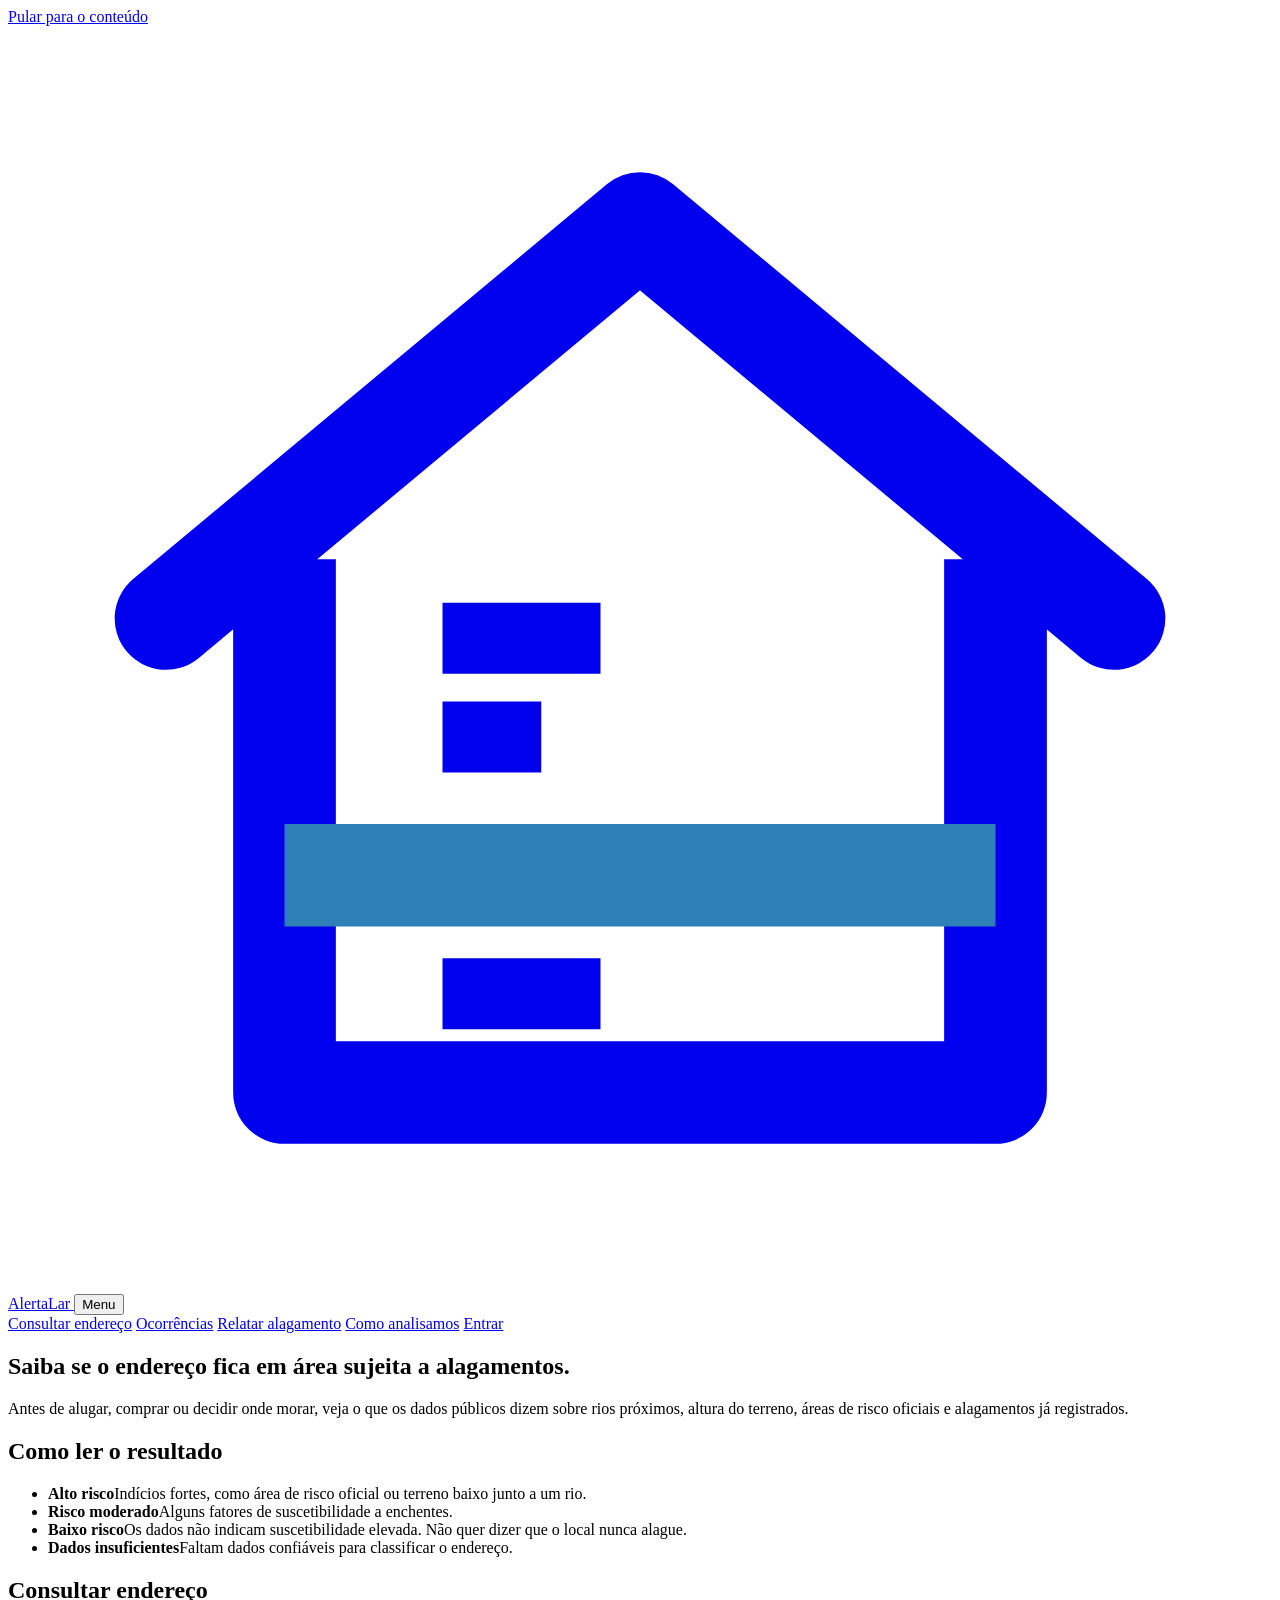
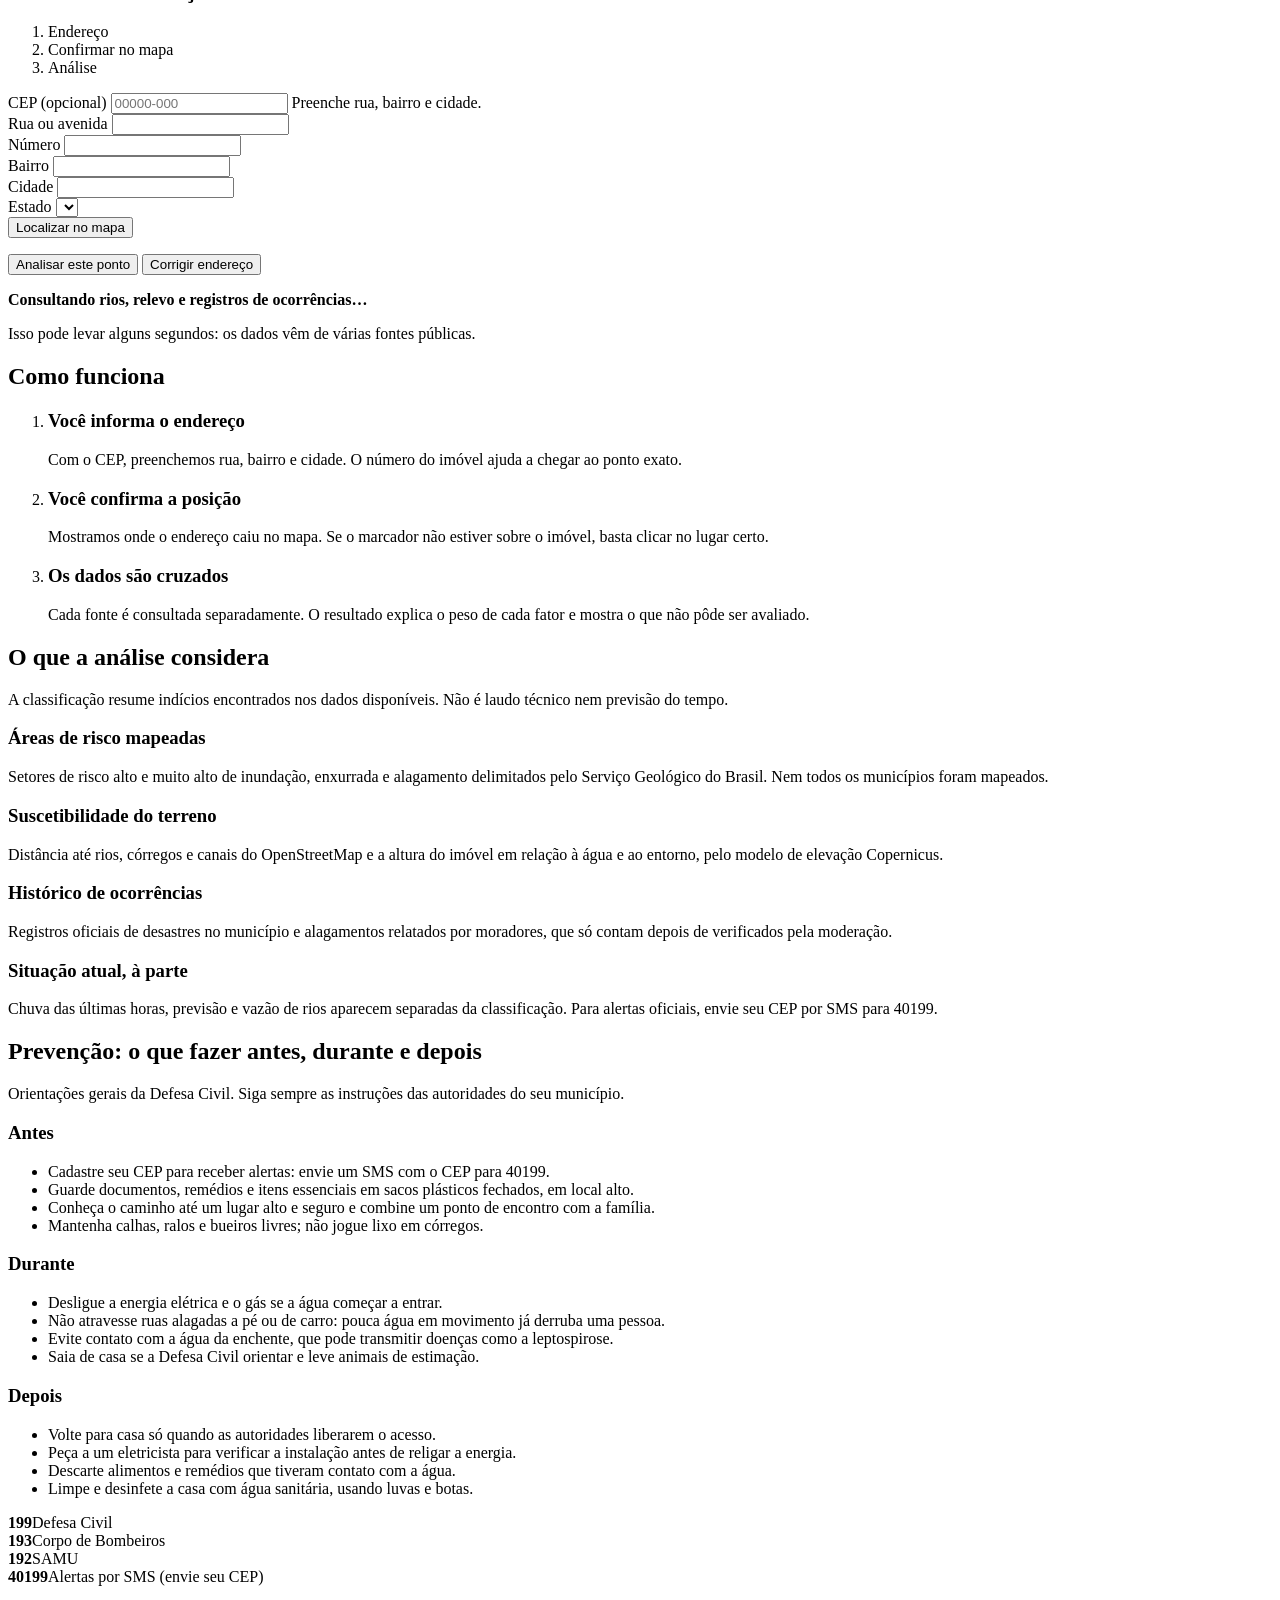
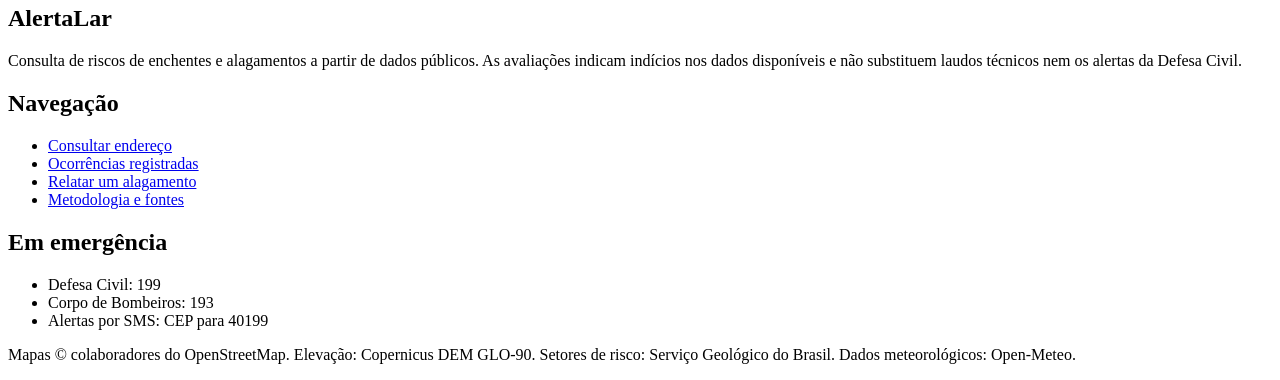
==== frontend/index.html @ e4f82b3f "Adiciona o projeto AlertaLar completo Back-end Java 21 / Spring Boot 4.1 (Web MVC, Data JPA, Validat" ====
<!doctype html>
<html lang="pt-BR">
<head>
  <meta charset="utf-8">
  <meta name="viewport" content="width=device-width, initial-scale=1">
  <title>AlertaLar: risco de enchentes e alagamentos por endereço</title>
  <meta name="description" content="Consulte se um endereço fica em área sujeita a enchentes e alagamentos, com base em rios próximos, relevo, áreas de risco oficiais e ocorrências registradas.">
  <link rel="icon" href="/assets/icone.svg" type="image/svg+xml">
  <link rel="stylesheet" href="/assets/vendor/leaflet/leaflet.css">
  <link rel="stylesheet" href="/css/estilo.css">
</head>
<body>
<a class="pular" href="#conteudo">Pular para o conteúdo</a>
<header class="topo">
  <div class="topo-interno">
    <a class="marca" href="/" aria-label="AlertaLar, página inicial">
      <svg viewBox="0 0 32 32" aria-hidden="true"><path d="M4 15 16 5l12 10" fill="none" stroke="currentColor" stroke-width="2.6" stroke-linejoin="round" stroke-linecap="round"/><path d="M7 13.5V27h18V13.5" fill="none" stroke="currentColor" stroke-width="2.6" stroke-linejoin="round"/><path d="M7 21.5h18" stroke="#2f7fb8" stroke-width="2.6"/><path d="M11 24.5h4M11 18h2.5M11 15.5h4" stroke="currentColor" stroke-width="1.8"/></svg>
      <span>AlertaLar</span>
    </a>
    <button class="menu-botao" type="button" aria-expanded="false" aria-controls="menu">Menu</button>
    <nav id="menu" class="menu" aria-label="Principal">
      <a href="/#consultar">Consultar endereço</a>
      <a href="/ocorrencias.html">Ocorrências</a>
      <a href="/relatar.html">Relatar alagamento</a>
      <a href="/metodologia.html">Como analisamos</a>
      <a href="/entrar.html" class="menu-conta" data-link-conta>Entrar</a>
    </nav>
  </div>
</header>

<main id="conteudo">
  <section class="abertura">
    <div class="conteiner abertura-grade">
      <div>
        <h1>Saiba se o endereço fica em área sujeita a alagamentos.</h1>
        <p class="introducao">Antes de alugar, comprar ou decidir onde morar, veja o que os dados públicos dizem sobre rios próximos, altura do terreno, áreas de risco oficiais e alagamentos já registrados.</p>

        <div class="abertura-legenda">
          <h2>Como ler o resultado</h2>
          <div class="legenda-regua">
            <div class="regua" data-nivel="MODERADO" aria-hidden="true">
              <div class="regua-agua"></div>
              <div class="regua-faixas"><span class="f-alto"></span><span class="f-elevado"></span><span class="f-moderado"></span><span class="f-baixo"></span></div>
            </div>
            <ul class="legenda-niveis">
              <li class="n-alto"><strong>Alto risco</strong><span>Indícios fortes, como área de risco oficial ou terreno baixo junto a um rio.</span></li>
              <li class="n-moderado"><strong>Risco moderado</strong><span>Alguns fatores de suscetibilidade a enchentes.</span></li>
              <li class="n-baixo"><strong>Baixo risco</strong><span>Os dados não indicam suscetibilidade elevada. Não quer dizer que o local nunca alague.</span></li>
              <li class="n-insuficiente"><strong>Dados insuficientes</strong><span>Faltam dados confiáveis para classificar o endereço.</span></li>
            </ul>
          </div>
        </div>
      </div>

      <section class="painel" id="consultar" aria-labelledby="titulo-consulta">
        <h2 id="titulo-consulta">Consultar endereço</h2>
        <ol class="passos-consulta" aria-label="Etapas da consulta">
          <li data-passo="1" class="atual">Endereço</li>
          <li data-passo="2">Confirmar no mapa</li>
          <li data-passo="3">Análise</li>
        </ol>

        <div class="etapa-consulta ativa" data-etapa="1">
          <form id="form-endereco" novalidate>
            <div class="campos">
              <div class="campo metade">
                <label for="cep">CEP <span class="dica">(opcional)</span></label>
                <input id="cep" name="cep" inputmode="numeric" autocomplete="postal-code" maxlength="9" placeholder="00000-000">
                <span class="dica" id="cep-status" aria-live="polite">Preenche rua, bairro e cidade.</span>
              </div>
              <div class="campo dois-tercos">
                <label for="rua">Rua ou avenida</label>
                <input id="rua" name="rua" required maxlength="200" autocomplete="address-line1">
              </div>
              <div class="campo terco">
                <label for="numero">Número</label>
                <input id="numero" name="numero" maxlength="20" inputmode="numeric">
              </div>
              <div class="campo">
                <label for="bairro">Bairro</label>
                <input id="bairro" name="bairro" maxlength="120">
              </div>
              <div class="campo dois-tercos">
                <label for="cidade">Cidade</label>
                <input id="cidade" name="cidade" required maxlength="120" autocomplete="address-level2">
              </div>
              <div class="campo terco">
                <label for="estado">Estado</label>
                <select id="estado" name="estado" required data-ufs></select>
              </div>
            </div>
            <div id="msg-endereco" aria-live="polite"></div>
            <div class="acoes">
              <button class="botao" type="submit" id="botao-localizar">Localizar no mapa</button>
            </div>
          </form>
        </div>

        <div class="etapa-consulta" data-etapa="2">
          <p><span class="precisao" id="precisao"></span></p>
          <p id="texto-confirmacao" class="texto-secundario"></p>
          <div id="mapa-confirmacao" class="mapa" role="application" aria-label="Mapa para confirmar a posição do imóvel. Clique para mover o marcador."></div>
          <p class="dica" id="coordenadas"></p>
          <div id="msg-confirmacao" aria-live="polite"></div>
          <div class="acoes">
            <button class="botao" type="button" id="botao-analisar">Analisar este ponto</button>
            <button class="botao botao-secundario" type="button" id="botao-voltar">Corrigir endereço</button>
          </div>
        </div>

        <div class="etapa-consulta" data-etapa="3" aria-live="polite">
          <div class="carregando">
            <div class="regua" aria-hidden="true"><div class="regua-agua"></div></div>
            <div>
              <p><strong id="texto-carregando">Consultando rios, relevo e registros de ocorrências…</strong></p>
              <p class="dica">Isso pode levar alguns segundos: os dados vêm de várias fontes públicas.</p>
            </div>
          </div>
        </div>
      </section>
    </div>
  </section>

  <section class="secao" id="como-funciona" aria-labelledby="t-como">
    <div class="conteiner">
      <h2 id="t-como">Como funciona</h2>
      <ol class="passos">
        <li>
          <h3>Você informa o endereço</h3>
          <p>Com o CEP, preenchemos rua, bairro e cidade. O número do imóvel ajuda a chegar ao ponto exato.</p>
        </li>
        <li>
          <h3>Você confirma a posição</h3>
          <p>Mostramos onde o endereço caiu no mapa. Se o marcador não estiver sobre o imóvel, basta clicar no lugar certo.</p>
        </li>
        <li>
          <h3>Os dados são cruzados</h3>
          <p>Cada fonte é consultada separadamente. O resultado explica o peso de cada fator e mostra o que não pôde ser avaliado.</p>
        </li>
      </ol>
    </div>
  </section>

  <section class="secao secao-branca" aria-labelledby="t-dimensoes">
    <div class="conteiner">
      <h2 id="t-dimensoes">O que a análise considera</h2>
      <p class="texto-secundario">A classificação resume indícios encontrados nos dados disponíveis. Não é laudo técnico nem previsão do tempo.</p>
      <div class="dimensoes">
        <div class="dimensao">
          <h3>Áreas de risco mapeadas</h3>
          <p>Setores de risco alto e muito alto de inundação, enxurrada e alagamento delimitados pelo Serviço Geológico do Brasil. Nem todos os municípios foram mapeados.</p>
        </div>
        <div class="dimensao">
          <h3>Suscetibilidade do terreno</h3>
          <p>Distância até rios, córregos e canais do OpenStreetMap e a altura do imóvel em relação à água e ao entorno, pelo modelo de elevação Copernicus.</p>
        </div>
        <div class="dimensao">
          <h3>Histórico de ocorrências</h3>
          <p>Registros oficiais de desastres no município e alagamentos relatados por moradores, que só contam depois de verificados pela moderação.</p>
        </div>
        <div class="dimensao atual">
          <h3>Situação atual, à parte</h3>
          <p>Chuva das últimas horas, previsão e vazão de rios aparecem separadas da classificação. Para alertas oficiais, envie seu CEP por SMS para 40199.</p>
        </div>
      </div>
    </div>
  </section>

  <section class="secao secao-escura" id="prevencao" aria-labelledby="t-prev">
    <div class="conteiner">
      <h2 id="t-prev">Prevenção: o que fazer antes, durante e depois</h2>
      <p class="texto-secundario">Orientações gerais da Defesa Civil. Siga sempre as instruções das autoridades do seu município.</p>
      <div class="fases">
        <div>
          <h3>Antes</h3>
          <ul>
            <li>Cadastre seu CEP para receber alertas: envie um SMS com o CEP para 40199.</li>
            <li>Guarde documentos, remédios e itens essenciais em sacos plásticos fechados, em local alto.</li>
            <li>Conheça o caminho até um lugar alto e seguro e combine um ponto de encontro com a família.</li>
            <li>Mantenha calhas, ralos e bueiros livres; não jogue lixo em córregos.</li>
          </ul>
        </div>
        <div>
          <h3>Durante</h3>
          <ul>
            <li>Desligue a energia elétrica e o gás se a água começar a entrar.</li>
            <li>Não atravesse ruas alagadas a pé ou de carro: pouca água em movimento já derruba uma pessoa.</li>
            <li>Evite contato com a água da enchente, que pode transmitir doenças como a leptospirose.</li>
            <li>Saia de casa se a Defesa Civil orientar e leve animais de estimação.</li>
          </ul>
        </div>
        <div>
          <h3>Depois</h3>
          <ul>
            <li>Volte para casa só quando as autoridades liberarem o acesso.</li>
            <li>Peça a um eletricista para verificar a instalação antes de religar a energia.</li>
            <li>Descarte alimentos e remédios que tiveram contato com a água.</li>
            <li>Limpe e desinfete a casa com água sanitária, usando luvas e botas.</li>
          </ul>
        </div>
      </div>
      <div class="telefones">
        <div class="telefone"><strong>199</strong><span>Defesa Civil</span></div>
        <div class="telefone"><strong>193</strong><span>Corpo de Bombeiros</span></div>
        <div class="telefone"><strong>192</strong><span>SAMU</span></div>
        <div class="telefone"><strong>40199</strong><span>Alertas por SMS (envie seu CEP)</span></div>
      </div>
    </div>
  </section>
</main>

<footer class="rodape">
  <div class="conteiner">
    <div class="rodape-grade">
      <div>
        <h2>AlertaLar</h2>
        <p>Consulta de riscos de enchentes e alagamentos a partir de dados públicos. As avaliações indicam indícios nos dados disponíveis e não substituem laudos técnicos nem os alertas da Defesa Civil.</p>
      </div>
      <div>
        <h2>Navegação</h2>
        <ul>
          <li><a href="/#consultar">Consultar endereço</a></li>
          <li><a href="/ocorrencias.html">Ocorrências registradas</a></li>
          <li><a href="/relatar.html">Relatar um alagamento</a></li>
          <li><a href="/metodologia.html">Metodologia e fontes</a></li>
        </ul>
      </div>
      <div>
        <h2>Em emergência</h2>
        <ul>
          <li>Defesa Civil: 199</li>
          <li>Corpo de Bombeiros: 193</li>
          <li>Alertas por SMS: CEP para 40199</li>
        </ul>
      </div>
    </div>
    <p class="creditos">Mapas © colaboradores do OpenStreetMap. Elevação: Copernicus DEM GLO-90. Setores de risco: Serviço Geológico do Brasil. Dados meteorológicos: Open-Meteo.</p>
  </div>
</footer>

<script src="/assets/vendor/leaflet/leaflet.js"></script>
<script type="module" src="/js/paginas/inicio.js"></script>
</body>
</html>
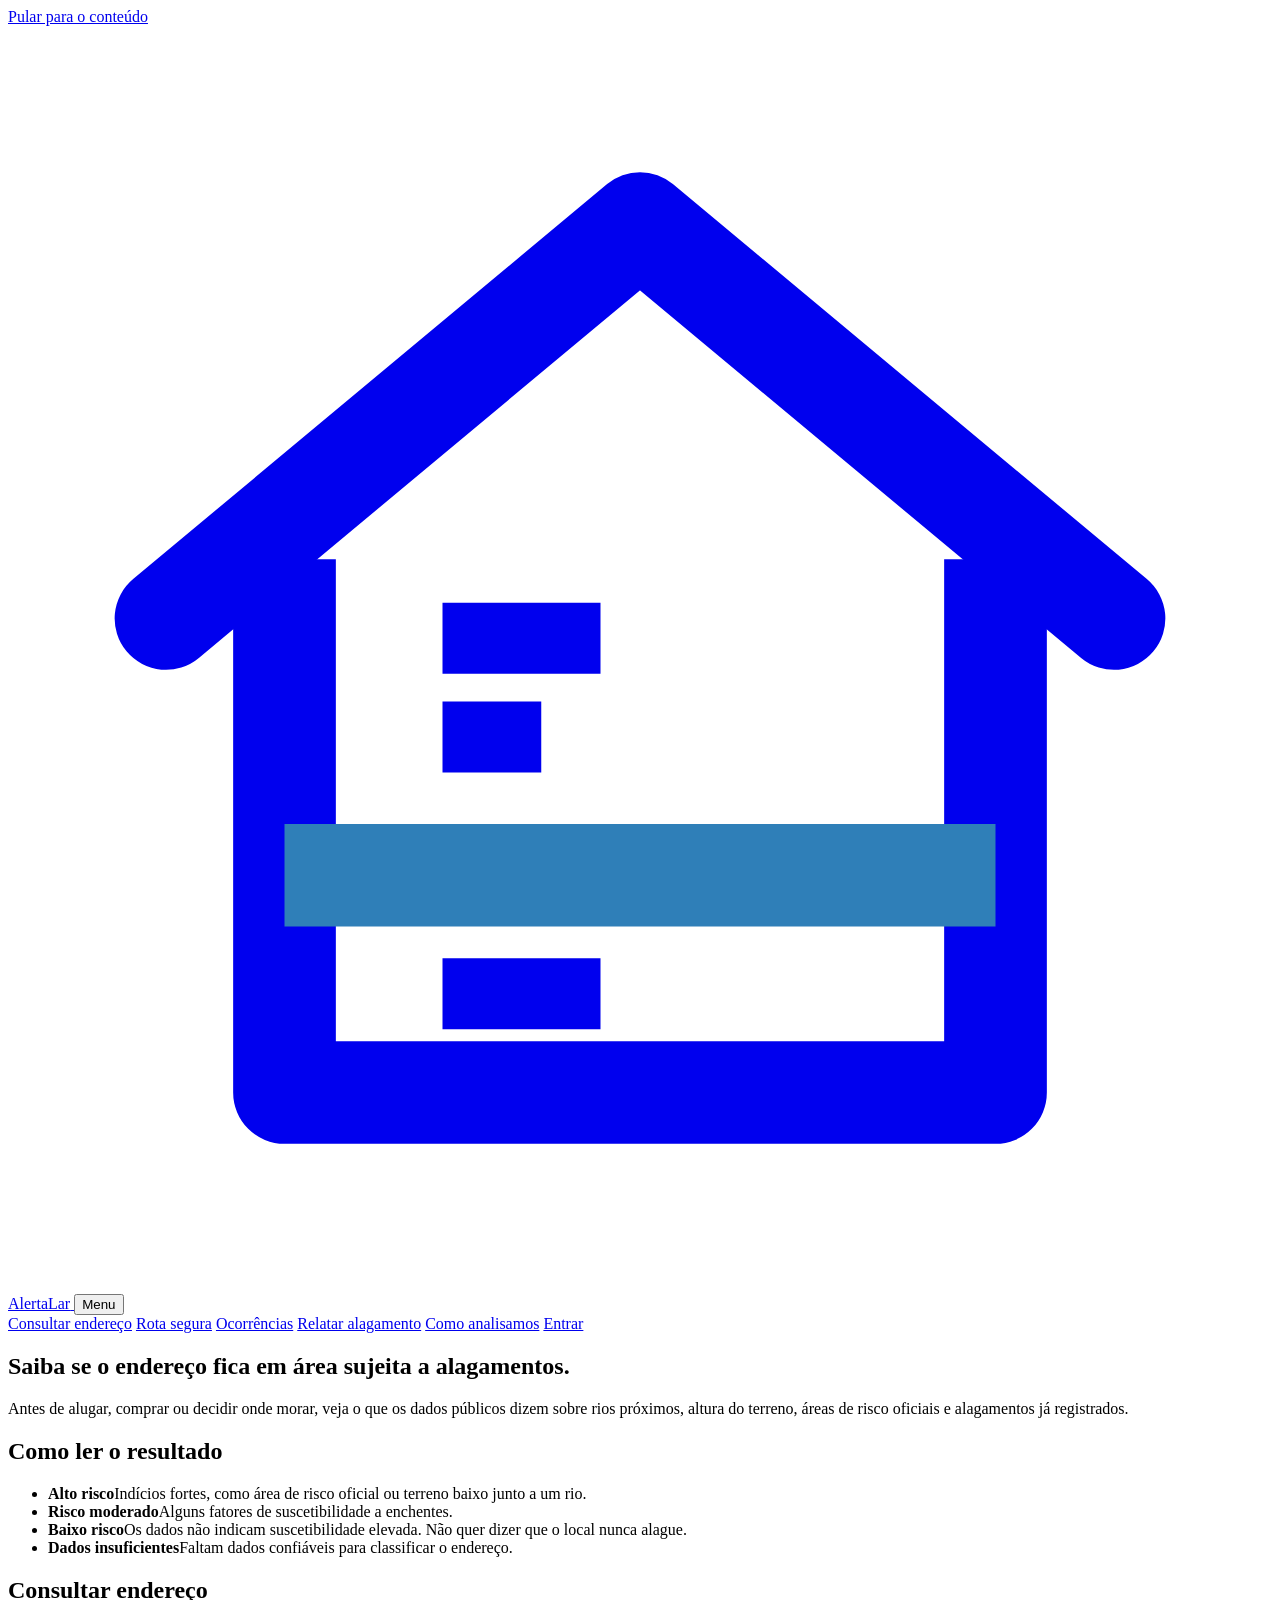
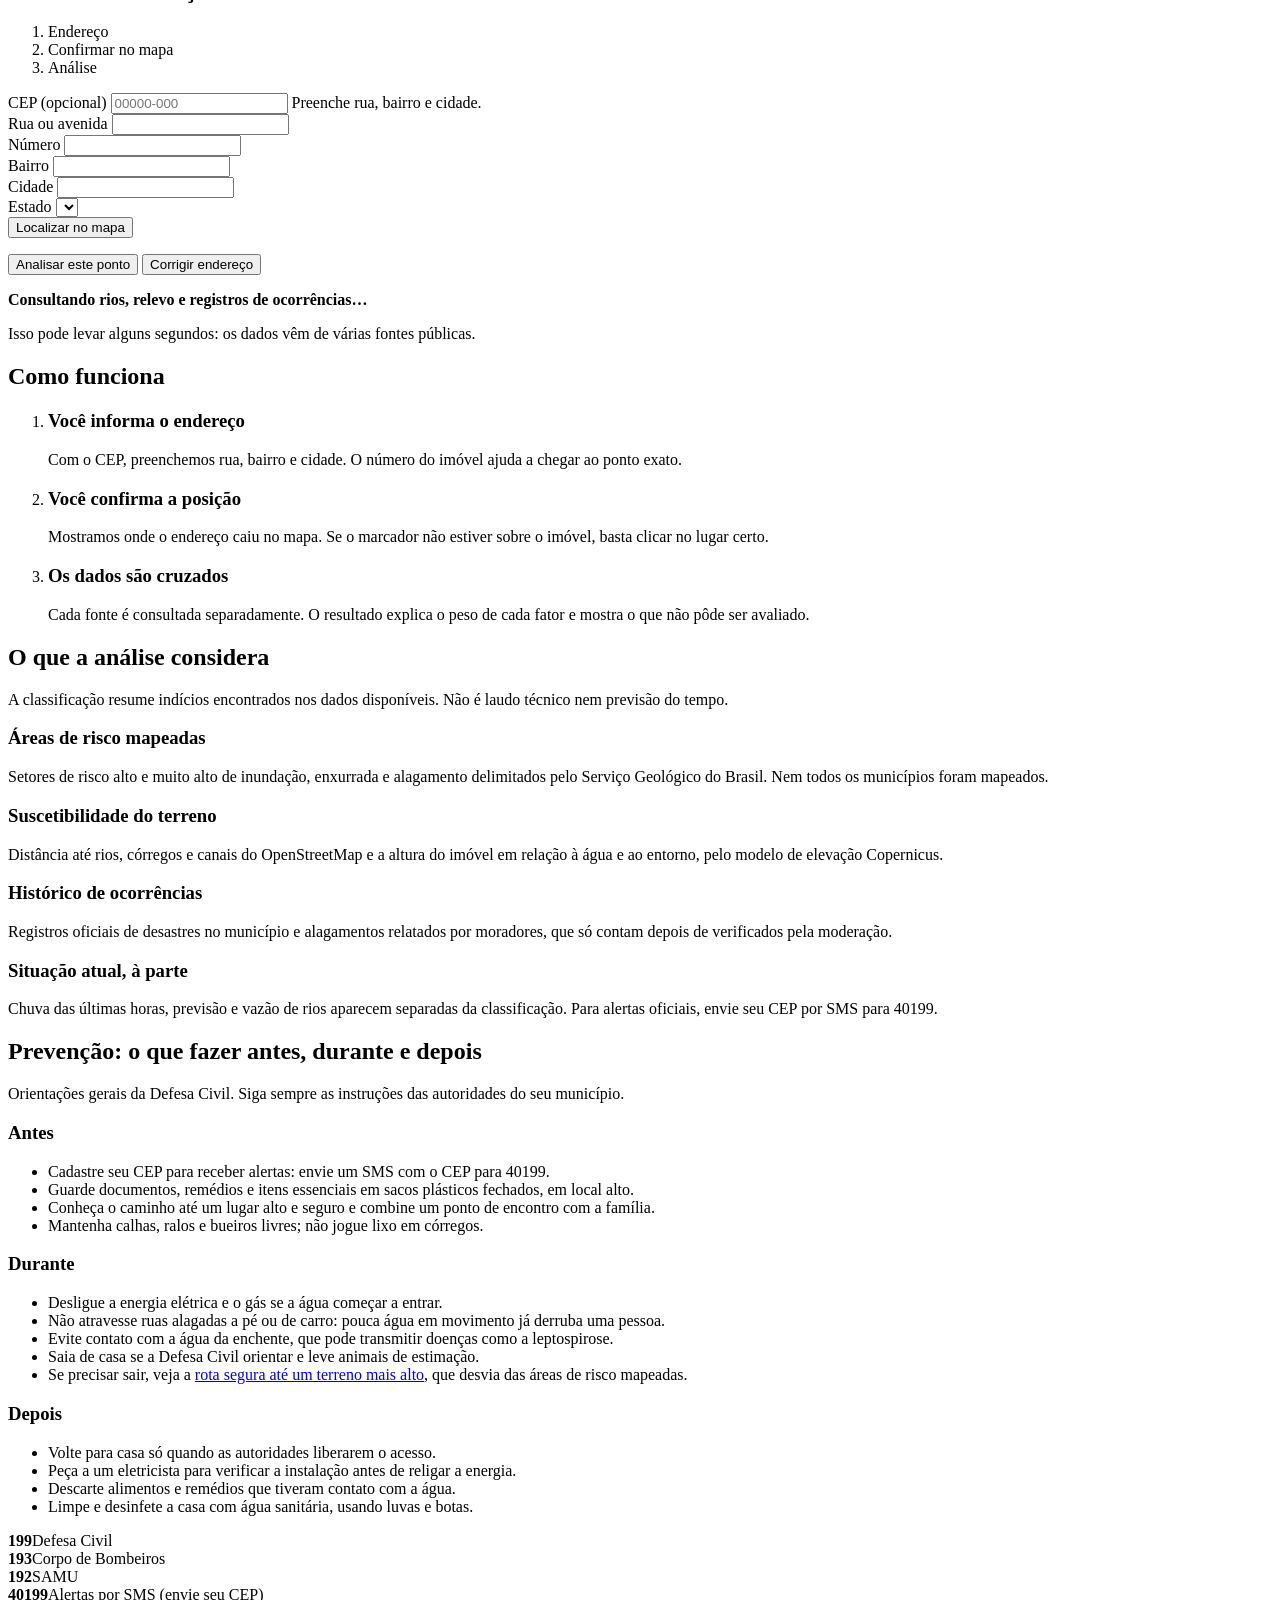
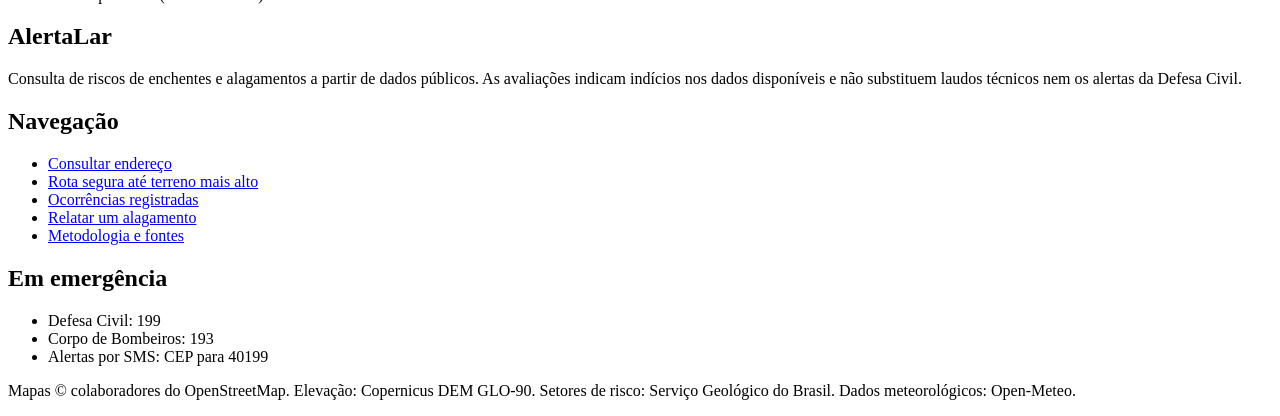
==== commit a096aea3: "Histórico oficial embutido e rota segura até terreno mais alto Histórico municipal - Inclui a base d" ====
--- a/frontend/index.html
+++ b/frontend/index.html
@@ -20,6 +20,7 @@
     <button class="menu-botao" type="button" aria-expanded="false" aria-controls="menu">Menu</button>
     <nav id="menu" class="menu" aria-label="Principal">
       <a href="/#consultar">Consultar endereço</a>
+      <a href="/rota.html">Rota segura</a>
       <a href="/ocorrencias.html">Ocorrências</a>
       <a href="/relatar.html">Relatar alagamento</a>
       <a href="/metodologia.html">Como analisamos</a>
@@ -187,6 +188,7 @@
             <li>Não atravesse ruas alagadas a pé ou de carro: pouca água em movimento já derruba uma pessoa.</li>
             <li>Evite contato com a água da enchente, que pode transmitir doenças como a leptospirose.</li>
             <li>Saia de casa se a Defesa Civil orientar e leve animais de estimação.</li>
+            <li>Se precisar sair, veja a <a href="/rota.html">rota segura até um terreno mais alto</a>, que desvia das áreas de risco mapeadas.</li>
           </ul>
         </div>
         <div>
@@ -220,6 +222,7 @@
         <h2>Navegação</h2>
         <ul>
           <li><a href="/#consultar">Consultar endereço</a></li>
+          <li><a href="/rota.html">Rota segura até terreno mais alto</a></li>
           <li><a href="/ocorrencias.html">Ocorrências registradas</a></li>
           <li><a href="/relatar.html">Relatar um alagamento</a></li>
           <li><a href="/metodologia.html">Metodologia e fontes</a></li>
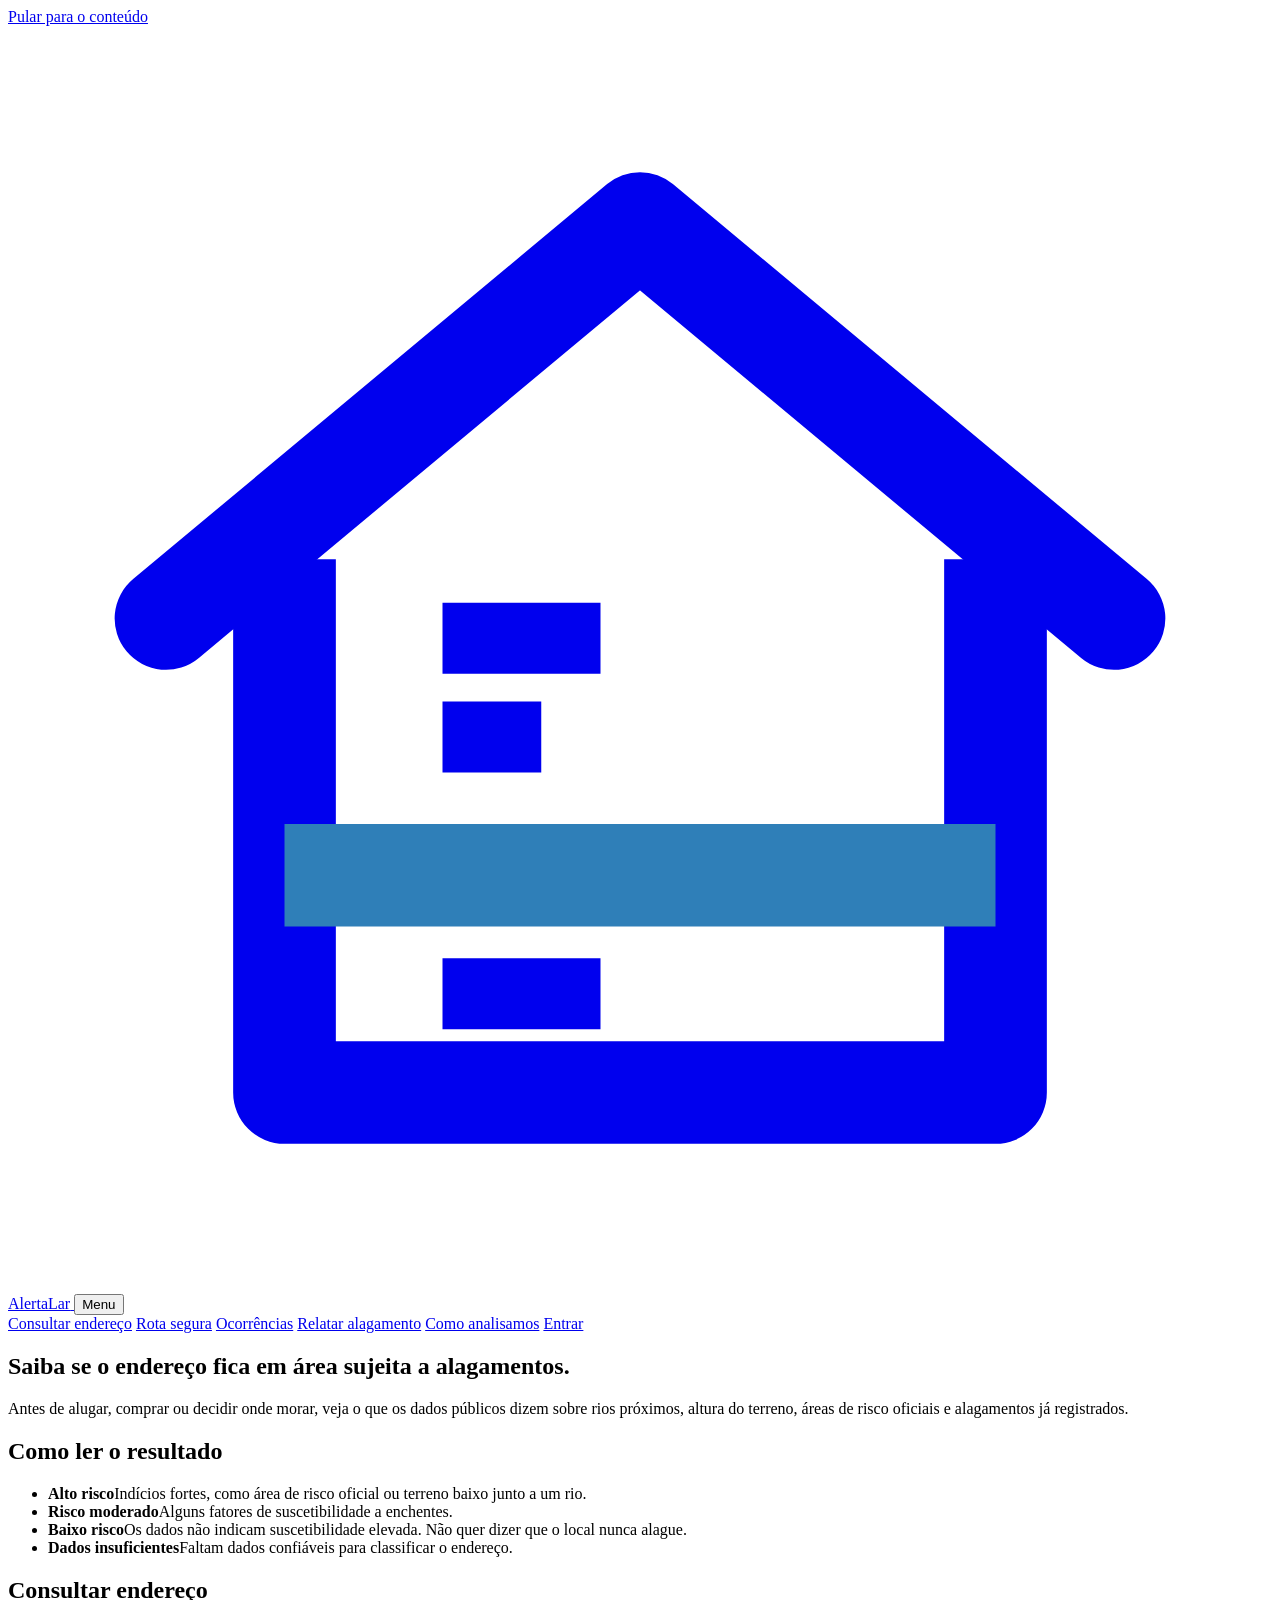
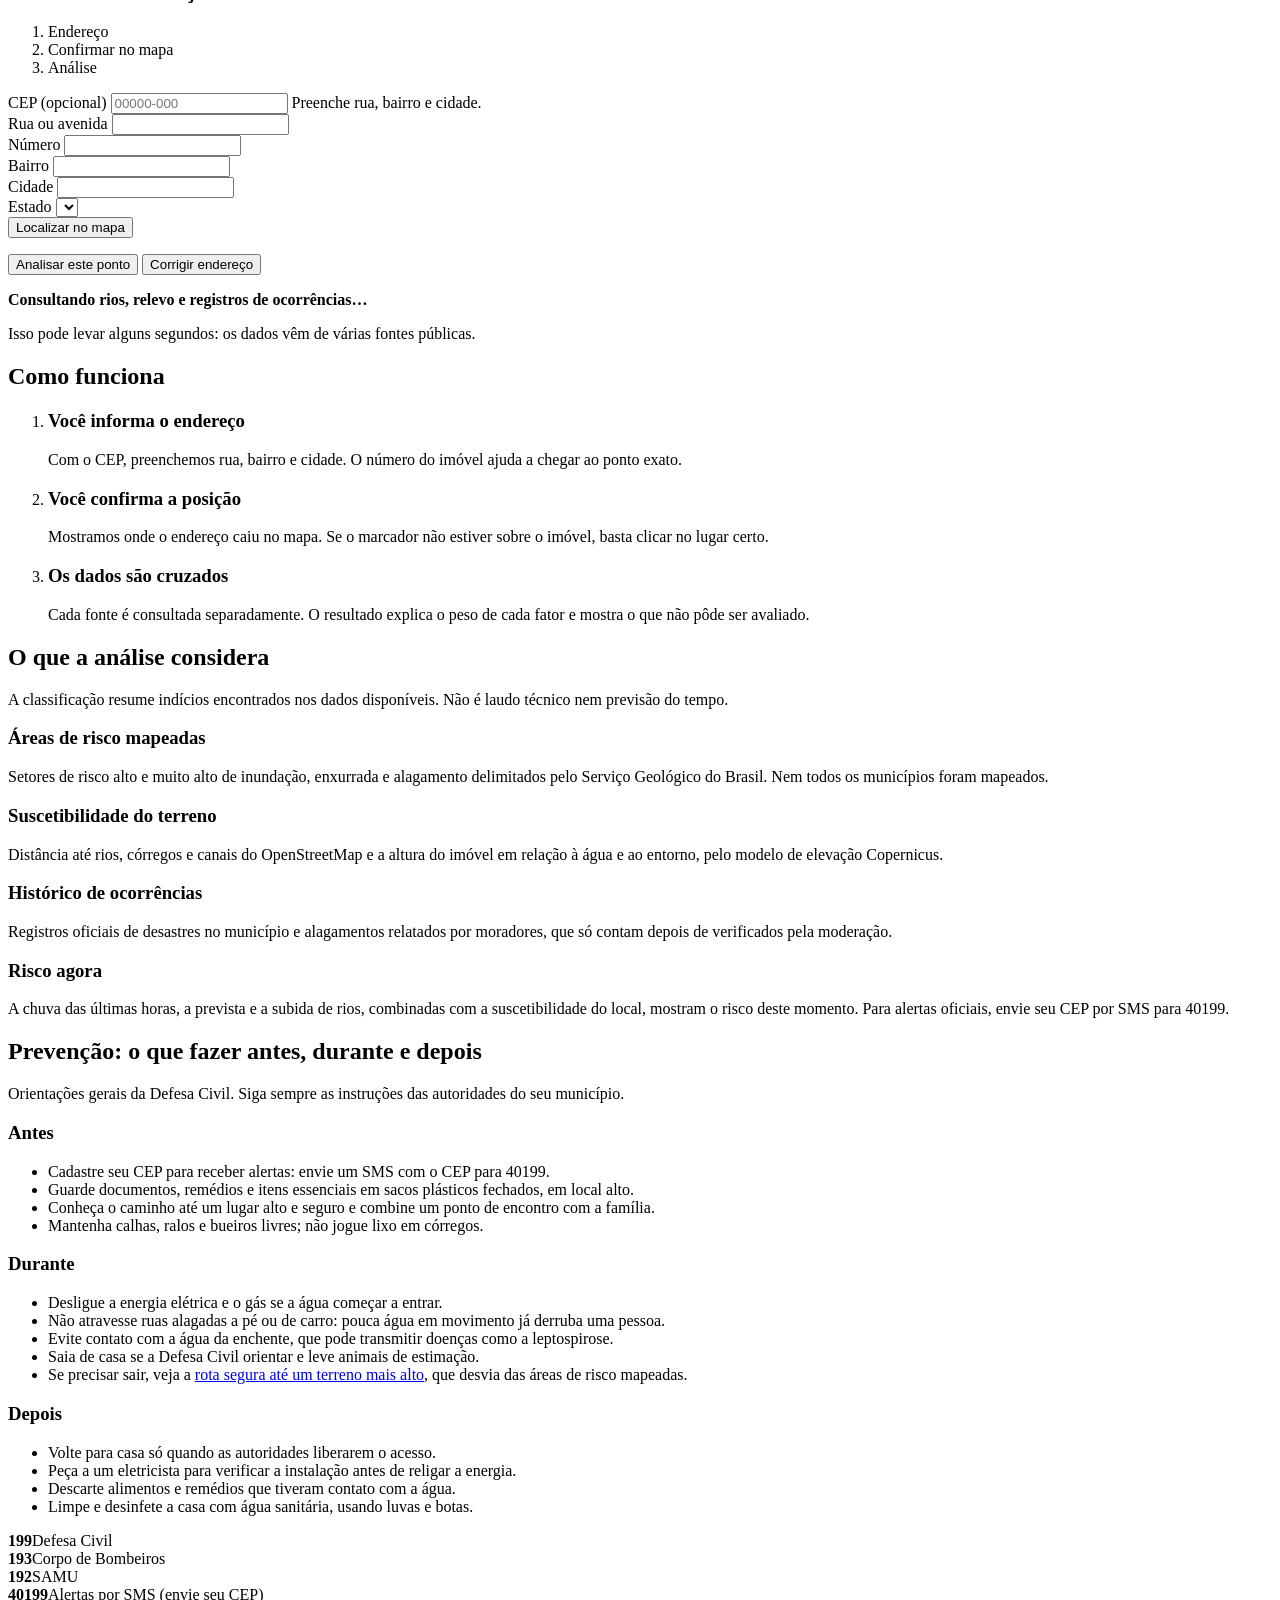
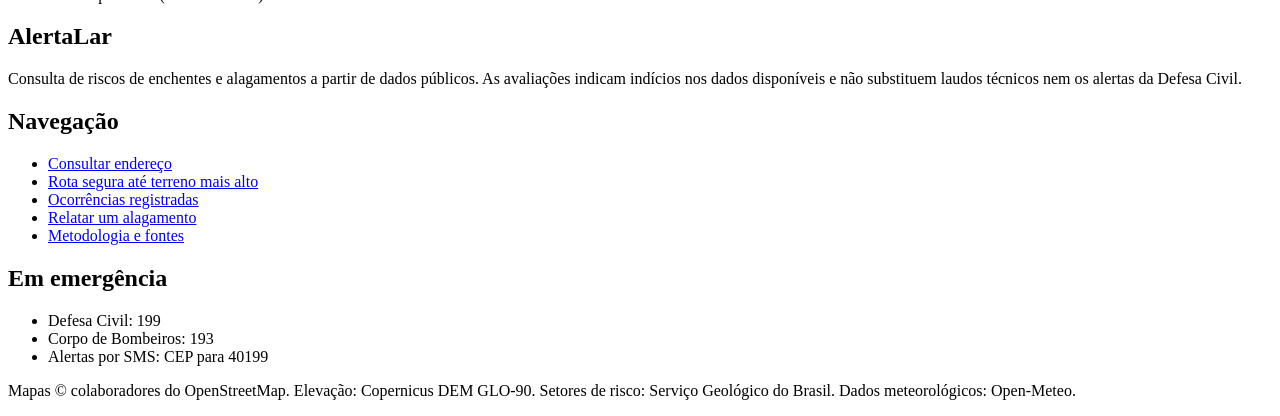
==== commit 5dd60928: "Risco agora com chuva em tempo real e município identificado sem a API do IBGE Histórico municipal -" ====
--- a/frontend/index.html
+++ b/frontend/index.html
@@ -160,8 +160,8 @@
           <p>Registros oficiais de desastres no município e alagamentos relatados por moradores, que só contam depois de verificados pela moderação.</p>
         </div>
         <div class="dimensao atual">
-          <h3>Situação atual, à parte</h3>
-          <p>Chuva das últimas horas, previsão e vazão de rios aparecem separadas da classificação. Para alertas oficiais, envie seu CEP por SMS para 40199.</p>
+          <h3>Risco agora</h3>
+          <p>A chuva das últimas horas, a prevista e a subida de rios, combinadas com a suscetibilidade do local, mostram o risco deste momento. Para alertas oficiais, envie seu CEP por SMS para 40199.</p>
         </div>
       </div>
     </div>
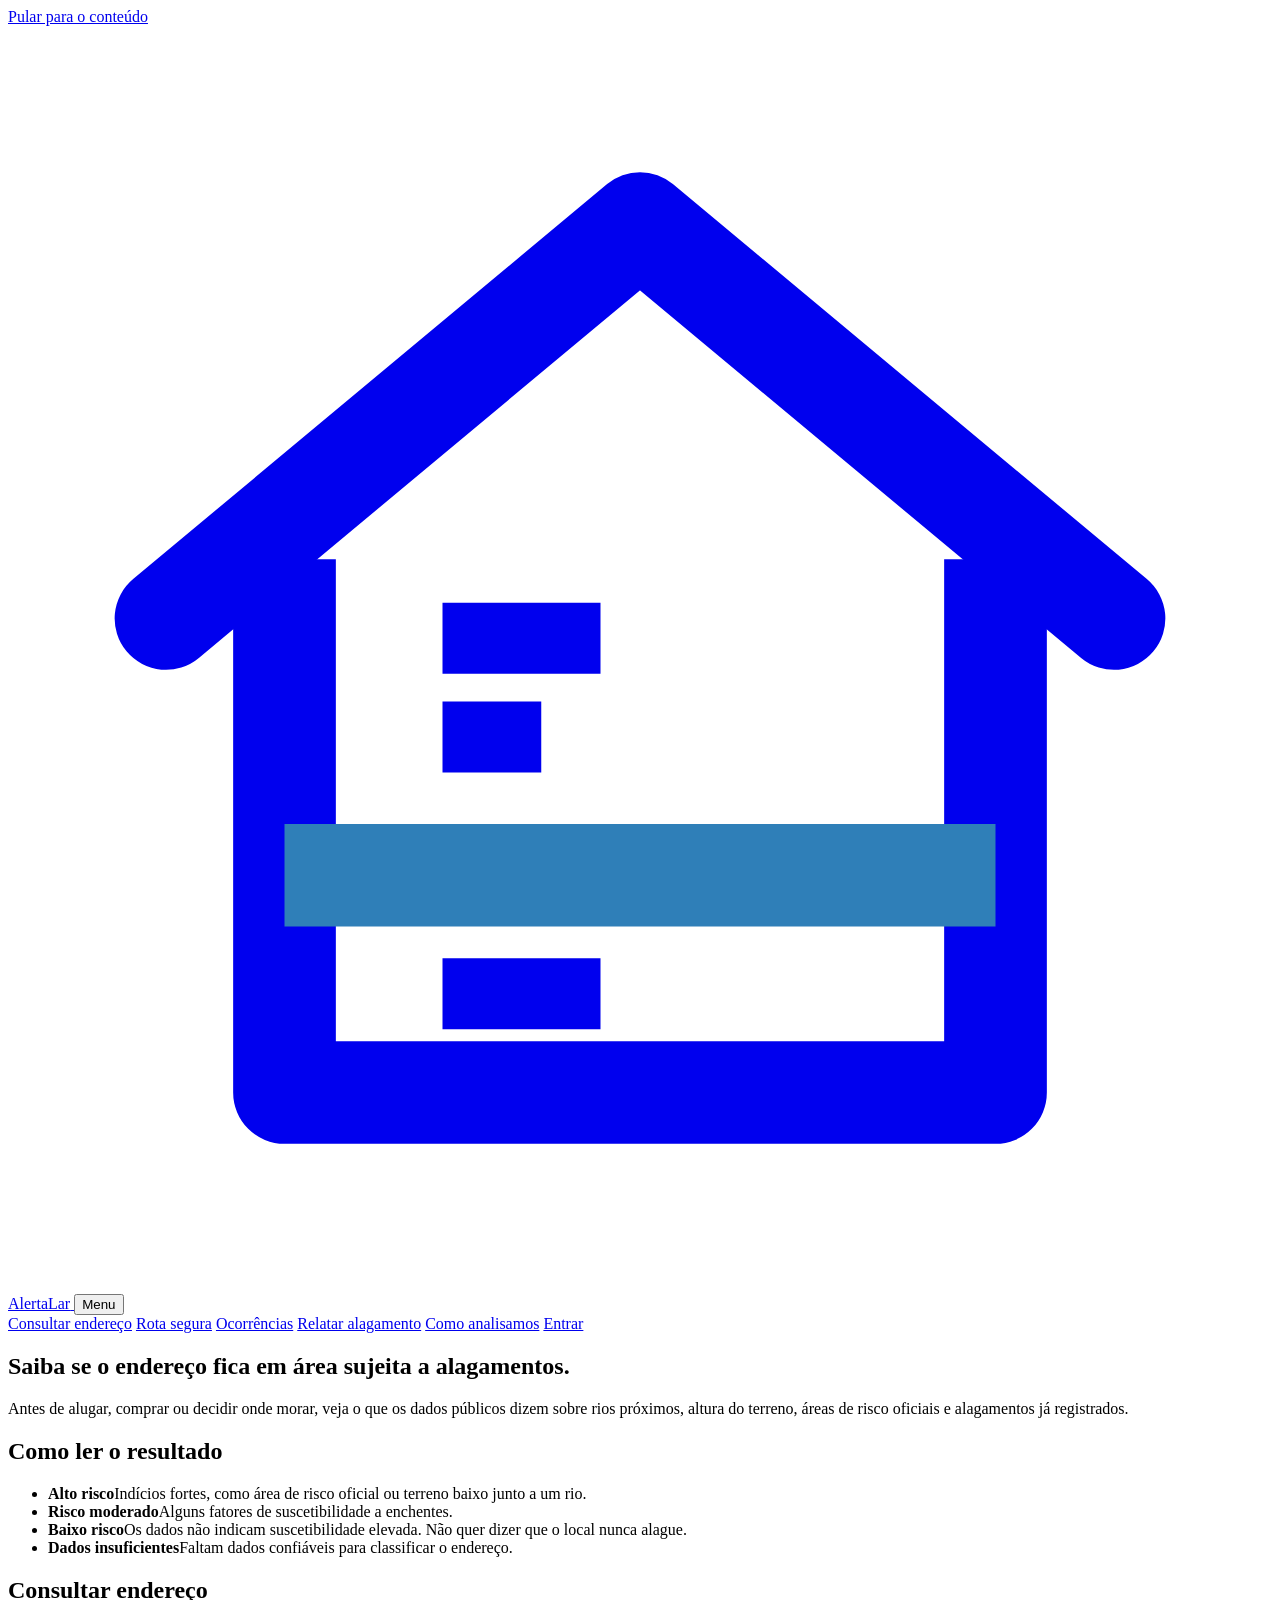
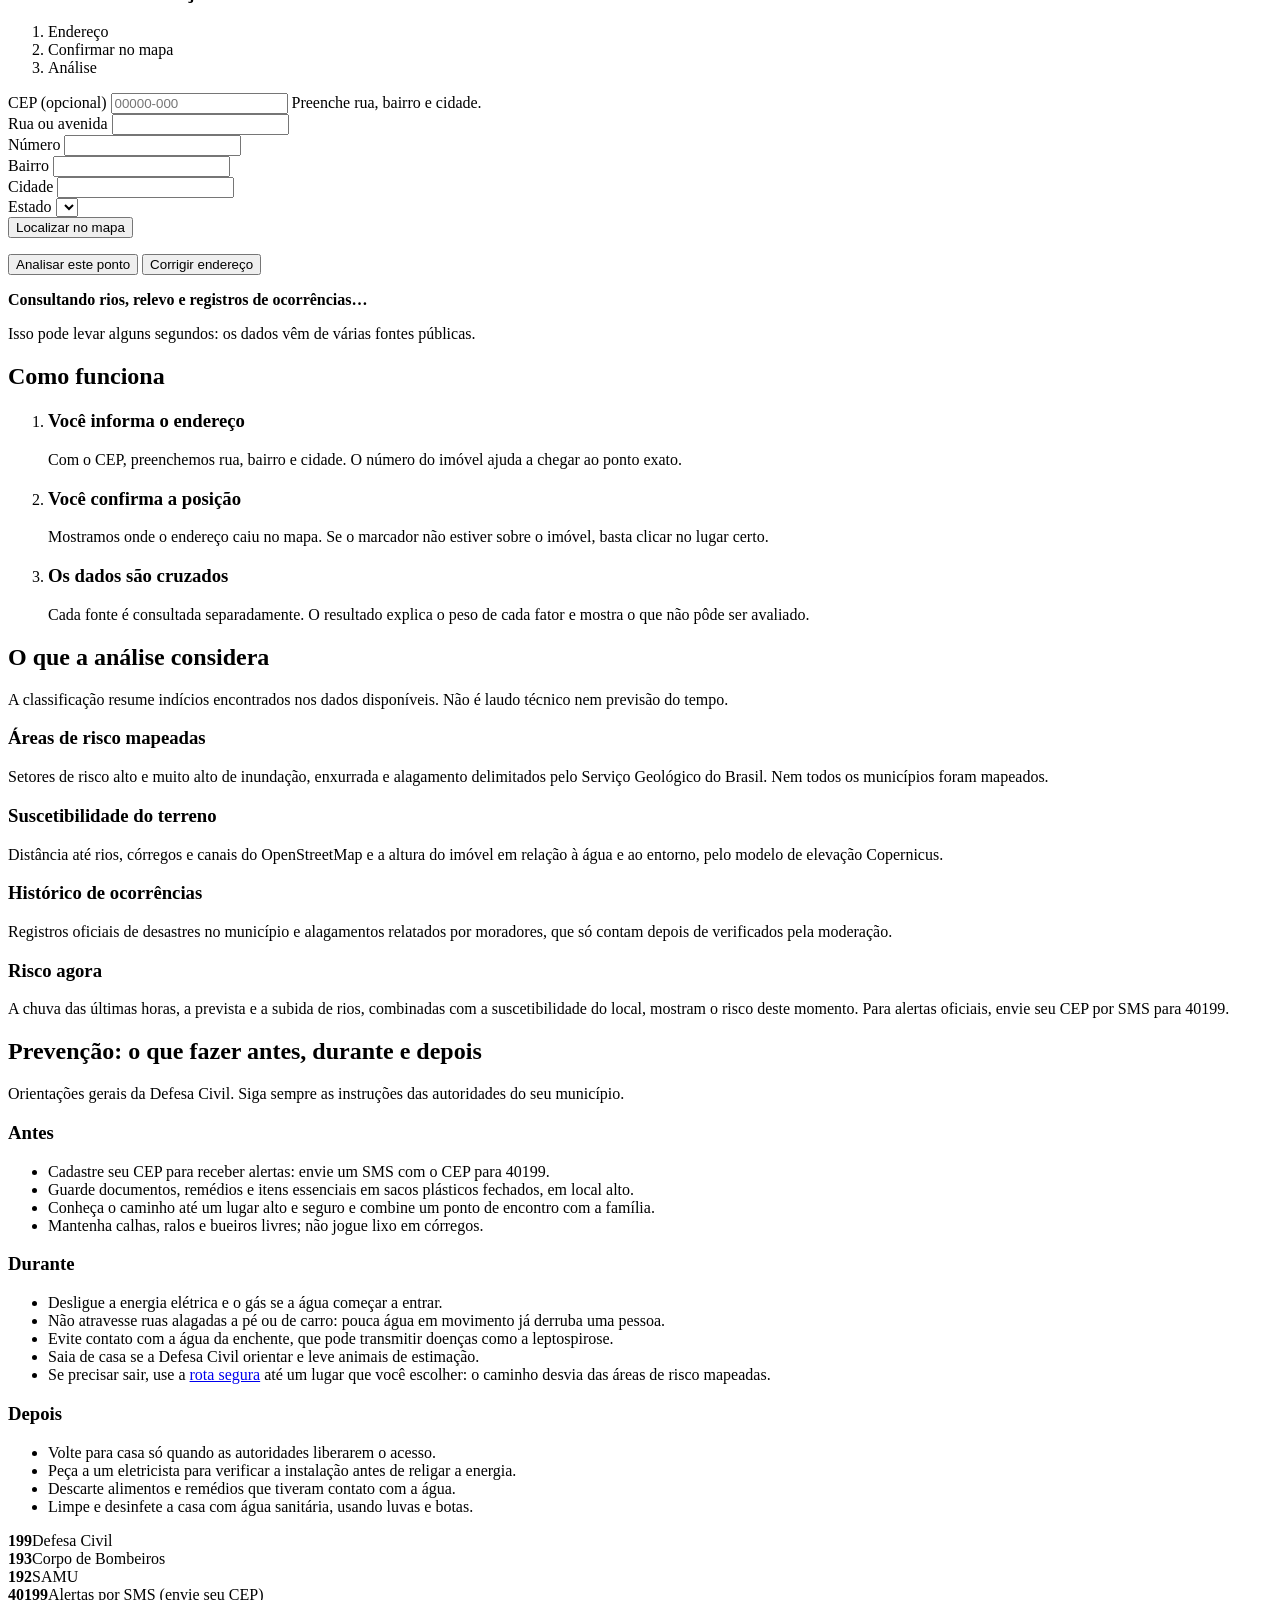
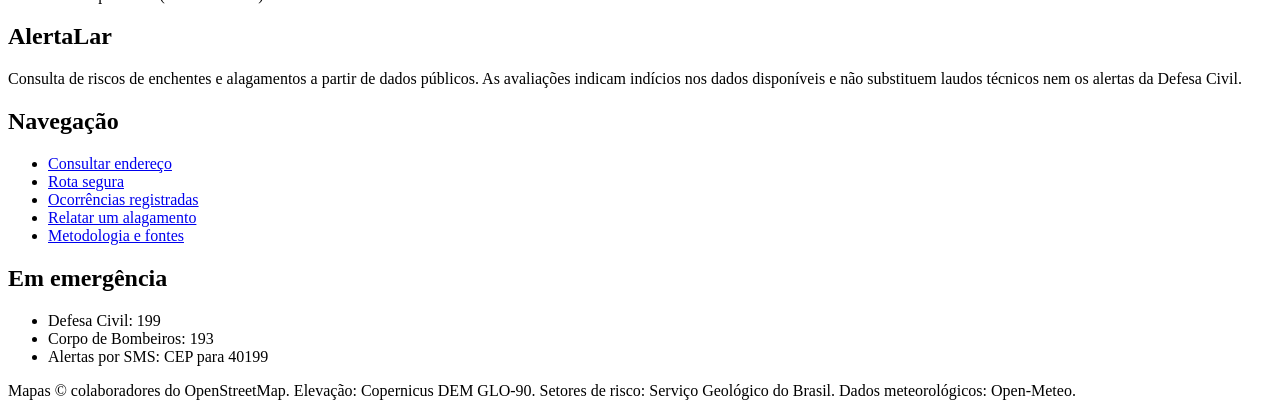
==== commit 21a17d7c: "Rota segura só até o destino escolhido; "Como analisamos" sem fontes não integradas Rota segura - Sa" ====
--- a/frontend/index.html
+++ b/frontend/index.html
@@ -188,7 +188,7 @@
             <li>Não atravesse ruas alagadas a pé ou de carro: pouca água em movimento já derruba uma pessoa.</li>
             <li>Evite contato com a água da enchente, que pode transmitir doenças como a leptospirose.</li>
             <li>Saia de casa se a Defesa Civil orientar e leve animais de estimação.</li>
-            <li>Se precisar sair, veja a <a href="/rota.html">rota segura até um terreno mais alto</a>, que desvia das áreas de risco mapeadas.</li>
+            <li>Se precisar sair, use a <a href="/rota.html">rota segura</a> até um lugar que você escolher: o caminho desvia das áreas de risco mapeadas.</li>
           </ul>
         </div>
         <div>
@@ -222,7 +222,7 @@
         <h2>Navegação</h2>
         <ul>
           <li><a href="/#consultar">Consultar endereço</a></li>
-          <li><a href="/rota.html">Rota segura até terreno mais alto</a></li>
+          <li><a href="/rota.html">Rota segura</a></li>
           <li><a href="/ocorrencias.html">Ocorrências registradas</a></li>
           <li><a href="/relatar.html">Relatar um alagamento</a></li>
           <li><a href="/metodologia.html">Metodologia e fontes</a></li>
